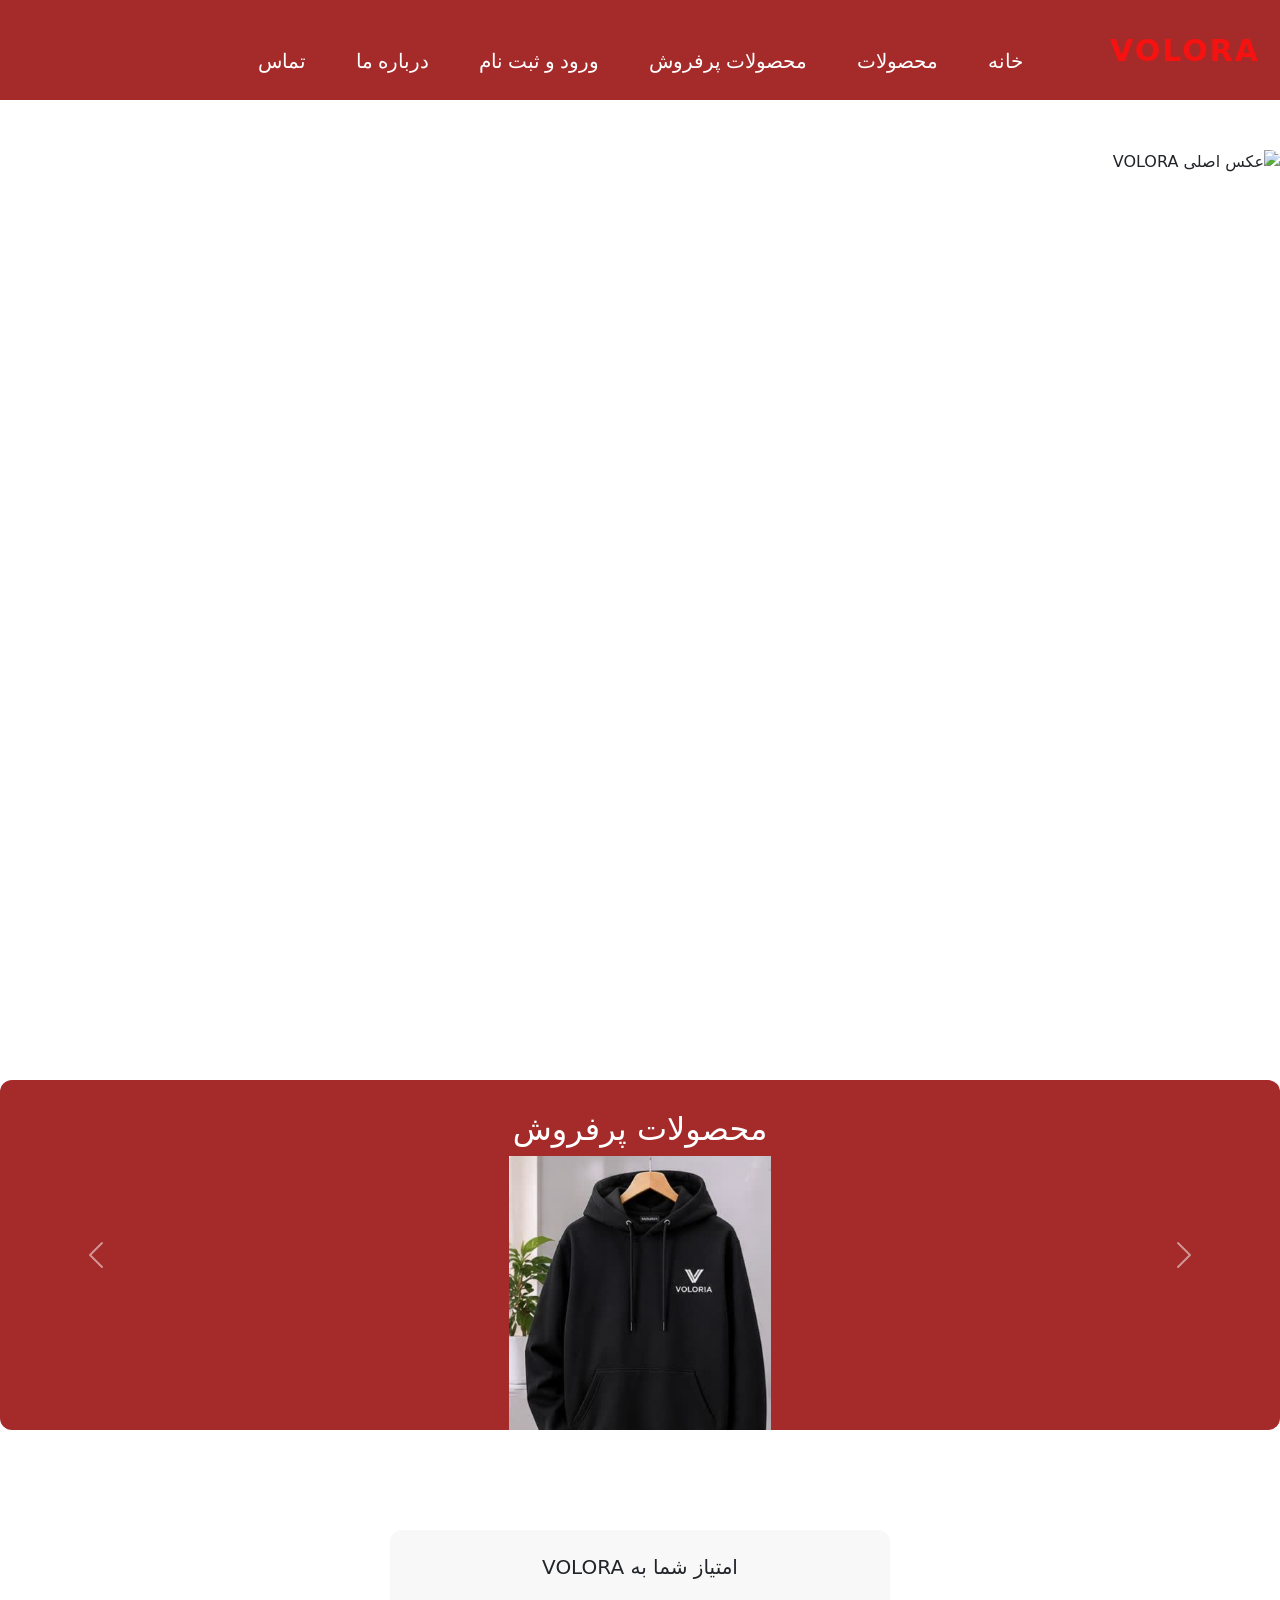
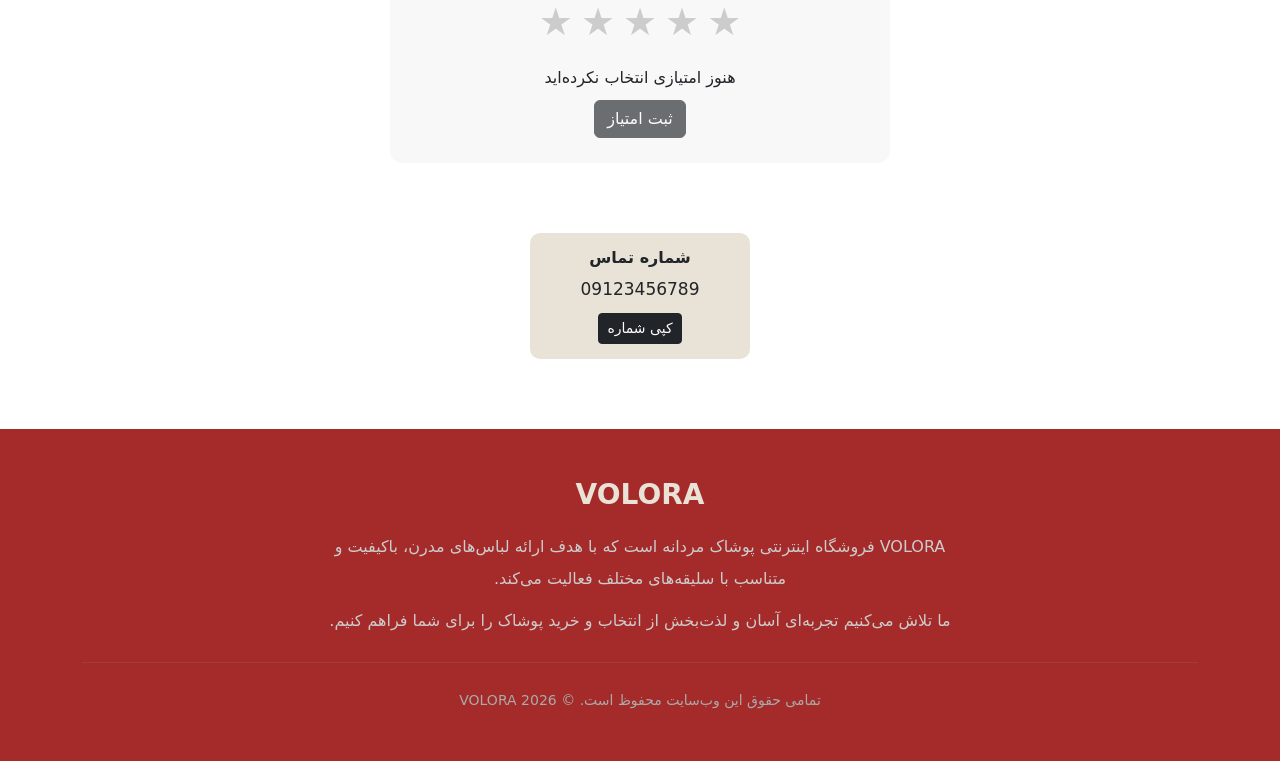
==== index.html @ 073ca83d "Update index.html" ====
<!DOCTYPE html>
<html dir="rtl">
<head>
    <meta charset="UTF-8">
    <meta http-equiv="X-UA-Compatible" content="IE=edge">
    <meta name="viewport" content="width=device-width, initial-scale=1.0">
    <title>VOLORA</title>

    <link rel="stylesheet" href="b.css">
    <link href="https://cdn.jsdmirror.com/npm/bootstrap@5.3.3/dist/css/bootstrap.min.css" rel="stylesheet">
</head>

<body>

    <header>
        <div class="div1">
            <a href="#main" class="logo">VOLORA</a>

            <nav class="nav1">
                <a href="#main" class="a">خانه</a>
                <a href="c.html" class="b">محصولات</a>
                <a href="#carouselExample" class="c">محصولات پرفروش</a>
                <a href="a.html" class="e">ورود و ثبت نام</a>
                <a href="#footer" class="f">درباره ما</a>
                <a href="#phone" class="g">تماس</a>
            </nav>
        </div>
    </header>

    <section id="main">
        <div class="jpg1">
            <img src="photo_2026-11-19-16-38-22.jpg" class="img1" alt="عکس اصلی VOLORA">
        </div>
    </section>

    <div id="carouselExample" class="carousel slide carousel-fade div2">

        <h2 class="h2 text-white">محصولات پرفروش</h2>

        <div class="carousel-inner">

            <div class="carousel-item active">
                <img src="photo_2026-11-19-13-39-08.jpg" class="d-block w-100" alt="اسلاید اول">
            </div>

            <div class="carousel-item">
                <img src="photo_2026-11-19-13-39-15.jpg" class="d-block w-100" alt="اسلاید دوم">
            </div>

            <div class="carousel-item">
                <img src="photo_2026-11-19-13-39-19.jpg" class="d-block w-100" alt="اسلاید سوم">
            </div>

            <div class="carousel-item">
                <img src="photo_2026-11-19-13-39-24.jpg" class="d-block w-100" alt="اسلاید چهارم">
            </div>

            <div class="carousel-item">
                <img src="photo_2026-11-19-13-39-32.jpg" class="d-block w-100" alt="اسلاید پنجم">
            </div>

            <div class="carousel-item">
                <img src="photo_2026-11-19-13-39-43.jpg" class="d-block w-100" alt="اسلاید ششم">
            </div>

            <div class="carousel-item">
                <img src="photo_2026-11-19-13-39-39.jpg" class="d-block w-100" alt="اسلاید هفتم">
            </div>

        </div>

        <!-- دکمه قبلی -->
        <button class="carousel-control-prev" type="button"
            data-bs-target="#carouselExample" data-bs-slide="prev">
            <span class="carousel-control-prev-icon"></span>
        </button>

        <!-- دکمه بعدی -->
        <button class="carousel-control-next" type="button"
            data-bs-target="#carouselExample" data-bs-slide="next">
            <span class="carousel-control-next-icon"></span>
        </button>

    </div>

    <div class="rating-box text-center" dir="rtl">

        <h5>امتیاز شما به VOLORA</h5>

        <div class="stars">
            <button type="button" class="star" data-value="1">★</button>
            <button type="button" class="star" data-value="2">★</button>
            <button type="button" class="star" data-value="3">★</button>
            <button type="button" class="star" data-value="4">★</button>
            <button type="button" class="star" data-value="5">★</button>
        </div>

        <p id="ratingText">هنوز امتیازی انتخاب نکرده‌اید</p>

        <button id="submitRating" class="btn btn-dark" disabled>
            ثبت امتیاز
        </button>

    </div>

    <script>
        document.addEventListener("DOMContentLoaded", function () {

            const stars = document.querySelectorAll(".star");
            const ratingText = document.getElementById("ratingText");
            const submitButton = document.getElementById("submitRating");

            let selectedRating = 0;

            // انتخاب ستاره
            stars.forEach(function (star) {

                star.addEventListener("click", function () {

                    selectedRating = Number(this.getAttribute("data-value"));

                    // تغییر رنگ ستاره‌ها
                    stars.forEach(function (item) {

                        const value = Number(item.getAttribute("data-value"));

                        if (value <= selectedRating) {
                            item.classList.add("active");
                        } else {
                            item.classList.remove("active");
                        }

                    });

                    // نمایش امتیاز
                    ratingText.textContent = "امتیاز انتخاب‌شده: " + selectedRating + " از ۵";

                    // فعال کردن دکمه ثبت
                    submitButton.disabled = false;

                });

            });

            // ثبت امتیاز
            submitButton.addEventListener("click", function () {

                if (selectedRating > 0) {
                    alert("امتیاز شما ثبت شد: " + selectedRating + " ستاره");
                }

            });

        });

        // تابع کپی شماره تماس
        function copyPhone() {

            var phoneNumber = document.getElementById("phoneNumber").innerText;

            // حذف فاصله‌های احتمالی
            var textToCopy = phoneNumber.replace(/\s+/g, '');

            // روش کپی شماره
            var tempInput = document.createElement("textarea");
            tempInput.value = textToCopy;
            tempInput.style.position = "fixed";
            tempInput.style.opacity = "0";

            document.body.appendChild(tempInput);

            tempInput.focus();
            tempInput.select();

            try {

                document.execCommand("copy");

                var btn = document.querySelector('button[onclick="copyPhone()"]');
                var originalText = btn.innerText;

                btn.innerText = "کپی شد ✓";
                btn.classList.remove("btn-dark");
                btn.classList.add("btn-success");

                setTimeout(function() {
                    btn.innerText = originalText;
                    btn.classList.remove("btn-success");
                    btn.classList.add("btn-dark");
                }, 2000);

            } catch (err) {
                console.log("خطا در کپی: ", err);
            }

            // پاک کردن تگ مخفی
            document.body.removeChild(tempInput);

        }
    </script>

    <div class="phone-box text-center" dir="rtl" id="phone">

        <h6>شماره تماس</h6>

        <p id="phoneNumber">09123456789</p>

        <button class="btn btn-dark btn-sm" onclick="copyPhone()">
            کپی شماره
        </button>

    </div>

    <footer class="main-footer" dir="rtl" id="footer">

        <div class="container text-center py-4">

            <h3>VOLORA</h3>

            <p>
                VOLORA فروشگاه اینترنتی پوشاک مردانه است
                که با هدف ارائه لباس‌های مدرن، باکیفیت
                و متناسب با سلیقه‌های مختلف فعالیت می‌کند.
            </p>

            <p>
                ما تلاش می‌کنیم تجربه‌ای آسان و لذت‌بخش
                از انتخاب و خرید پوشاک را برای شما فراهم کنیم.
            </p>

            <hr>

            <small>
                تمامی حقوق این وب‌سایت محفوظ است.
                © 2026 VOLORA
            </small>

        </div>

    </footer>

    <script src="https://cdn.jsdelivr.net/npm/bootstrap@5.3.3/dist/js/bootstrap.bundle.min.js"></script>

</body>
</html>
---- b.css ----
body{
    margin: 0;
    width: 100%;
}


.nav1{align-items:center;justify-content: center;
display: flex;text-align: center;text-decoration: none;
gap: 50px;font-family: iran;font-size: 40px;
}
.div1{
background-color: brown;width:100% ;
height:100px ;text-align: center;margin: 0;text-decoration: none;
display: flex;justify-content: center;align-items: center;}



.a{
    text-decoration: none;
    margin-top: 21px;
    color: white;
    font-size: 20px;
    gap: 50px;
}
.b{
    text-decoration: none;
    margin-top: 21px;
    color: white;
    font-size: 20px;
    gap: 50px;
}
.c{
    text-decoration: none;
    margin-top: 21px;
    color:white;
    font-size: 20px;
    gap: 50px;
}
.d{
    text-decoration: none;
    margin-top: 21px;
    color: white;
    font-size: 20px;
    gap: 50px;
}
.e{
    text-decoration: none;
    margin-top: 21px;
    color: white;
    font-size: 20px;
    gap: 50px;
}
.f{
    text-decoration: none; 
    margin-top: 21px;
    color: white;
    font-size: 20px;
    gap: 50px;
}
.g{
text-decoration: none;
margin-top: 21px;
color: white;
font-size: 20px;
gap: 50px;


}

/* تبلت و لپ تاپ کوچک */
@media (max-width: 768px) {

    .div1 {
        width: 100%;
        height: auto;
        padding: 20px 10px;
        box-sizing: border-box;
    }

    .nav1 {
        display: flex;
        flex-wrap: wrap;
        justify-content: center;
        align-items: center;
        gap: 20px;
    }

    .nav1 a {
        font-size: 20px;
    }

}


/* موبایل */
@media (max-width: 480px) {

    .div1 {
        width: 100%;
        height: auto;
        padding: 15px 8px;
    }

    .nav1 {
        gap: 15px;
        justify-content: center;
    }

    .nav1 a {
        font-size: 15px;
    }

}

.jpg1{
position: relative;
top: 50px;
margin: 0 auto;


}

.div2 {
    background-color:brown !important; /* رنگ پس‌زمینه قهوه‌ای */
    padding: 30px !important; /* فاصله دادن از لبه‌ها تا رنگ دیده بشه */
    border-radius: 15px; /* گوشه‌های کادر اصلی گرد بشه */
}

.div2 img {
    border-radius: 10px; /* گوشه‌های عکس هم گرد بشه */
}


.img1{
border-radius: 10px;
    margin: 0 auto;
display: flex;
height: 800px;
justify-content: center;
align-items: center;
}

/* عنوان محصولات پرفروش */
.slider-title {
    text-align: center;
    margin: 20px 0;
    font-size: 25px;
    font-weight: bold;
    color: #71352e;
}

/* کادر اصلی اسلایدر */
.product-slider {
    width: 90%;
    max-width: 1180px;
    margin: 0 auto 40px;
    border-radius: 14px;
    overflow: hidden;
    box-shadow: 0 5px 20px rgba(0, 0, 0, 0.12);
    margin-top: 40px;
}

/* تصاویر تمام اسلایدها */
.product-slider .carousel-item img {
    display: block;
    width: 100%;
    height: 600px;
    object-fit: contain;
    background-color: #f5f5f5;
}

/* دکمه‌های قبلی و بعدی */
.product-slider .carousel-control-prev,
.product-slider .carousel-control-next {
    width: 8%;
    opacity: 0.8;
}

/* نشانگرهای پایین اسلایدر */
.product-slider .carousel-indicators {
    margin-bottom: 15px;
}

.product-slider .carousel-indicators button {
    width: 10px;
    height: 10px;
    border-radius: 50%;
    border: none;
}

/* تبلت */
@media (max-width: 768px) {
    .product-slider {
        width: 95%;
    }

    .product-slider .carousel-item img {
        height: 350px;
    }

    .slider-title {
        font-size: 21px;
    }
}

/* موبایل */
@media (max-width: 480px) {
    .product-slider .carousel-item img {
        height: 280px;
    }
}


.h2{
text-align: center;
color: white;

}
#carouselExample {
    max-width: 1300px;
    height: 350px;
    margin: 180px auto 100px;
    overflow: hidden;
    border-radius: 12px;
    background-color: #E9E2D7;
}

#carouselExample .carousel-inner,
#carouselExample .carousel-item {
    height: 350px;
}

#carouselExample .carousel-item img {
    width: 100%;
    height: 100%;
    object-fit: contain;
}

.rating-box {
    padding: 25px;
    background-color: #f8f8f8;
    border-radius: 12px;
    max-width: 500px;
    margin: 30px auto;
}

.stars {
    display: flex;
    justify-content: center;
    gap: 8px;
    margin: 15px 0;
}

.star {
    background: none;
    border: none;
    font-size: 38px;
    color: #ccc;
    cursor: pointer;
    padding: 0;
}

.star.active {
    color: #ffc107;
}

#ratingText {
    margin: 10px 0;
}

.phone-box {
    width: 220px;
    padding: 15px;
    margin: 70px auto;
    background-color: #E9E2D7;
    border-radius: 10px;
}

.phone-box h6 {
    font-weight: bold;
}

.phone-box p {
    font-size: 17px;
    margin: 10px 0;
    direction: ltr;
}

.main-footer {
    background-color: brown;
    color: white;
    padding: 25px 0;
}

.main-footer h3 {
    color: #E9E2D7;
    font-weight: bold;
    margin-bottom: 20px;
}

.main-footer p {
    color: #cccccc;
    line-height: 2;
    max-width: 650px;
    margin: 10px auto;
}

.main-footer hr {
    border-color: #777;
    margin: 25px 0;
}

.main-footer small {
    color: #aaa;
}


.carouselslide{
margin-top: 200px;
position: relative;top: 200px;
}

/* ============================= */
/* Responsive - Tablet */
/* ============================= */

@media (max-width: 768px) {

    /* منوی سایت */
    .div1 {
        height: auto;
        padding: 15px;
    }

    .nav1 {
        flex-wrap: wrap;
        gap: 18px;
    }

    .nav1 a {
        font-size: 17px;
        margin-top: 5px;
    }

    /* تصویر اصلی */
    .jpg1 {
        top: 15px;
        width: 95%;
    }

    .img1 {
        width: 100%;
        height: auto;
    }

    /* اسلایدر */
    #carouselExample {
        width: 95%;
        height: 300px;
        margin: 60px auto 50px;
    }

    #carouselExample .carousel-inner,
    #carouselExample .carousel-item {
        height: 300px;
    }

    #carouselExample .carousel-item img {
        width: 100%;
        height: 100%;
        object-fit: contain;
    }

    /* امتیازدهی */
    .rating-box {
        width: 90%;
        margin: 50px auto;
        padding: 20px;
    }

    /* شماره تماس */
    .phone-box {
        width: 90%;
        max-width: 300px;
        margin: 40px auto;
    }

    /* فوتر */
    .main-footer {
        padding: 20px 15px;
    }

    .main-footer p {
        font-size: 14px;
    }
}


/* ============================= */
/* Responsive - Mobile */
/* ============================= */

@media (max-width: 480px) {

    /* منوی سایت */
    .div1 {
        padding: 12px 8px;
    }

    .nav1 {
        gap: 12px;
    }

    .nav1 a {
        font-size: 14px;
        margin-top: 5px;
    }

    /* تصویر اصلی */
    .jpg1 {
        width: 96%;
        top: 10px;
    }

    .img1 {
        width: 100%;
        height: auto;
        border-radius: 8px;
    }

    /* عنوان محصولات */
    .h2 {
        font-size: 20px;
        margin: 15px 0;
    }

    /* اسلایدر */
    #carouselExample {
        width: 96%;
        height: 230px;
        margin: 45px auto 40px;
    }

    #carouselExample .carousel-inner,
    #carouselExample .carousel-item {
        height: 230px;
    }

    #carouselExample .carousel-item img {
        width: 100%;
        height: 100%;
        object-fit: contain;
    }

    /* امتیازدهی */
    .rating-box {
        width: 92%;
        padding: 18px 10px;
        margin: 40px auto;
    }

    .star {
        font-size: 32px;
    }

    .rating-box h5 {
        font-size: 17px;
    }

    /* شماره تماس */
    .phone-box {
        width: 85%;
        margin: 35px auto;
    }

    /* فوتر */
    .main-footer {
        padding: 20px 12px;
    }

    .main-footer h3 {
        font-size: 22px;
    }

    .main-footer p {
        font-size: 13px;
        line-height: 1.9;
    }

    .main-footer small {
        font-size: 11px;
    }

}

.logo {
    position: absolute;
    right: 20px;
    color: rgb(247, 18, 18);
    text-decoration: none;
    font-size: 30px;
    font-weight: bold;
    letter-spacing: 2px;
}

.nav1 {
    display: flex;
    align-items: center;
    justify-content: center;
    position: relative;
    width: 100%;
    gap: 50px;
    font-family: iran;
}

@media (max-width: 768px) {
    .nav1 {
        padding: 55px 10px 10px;
        gap: 15px;
    }

    .logo {
        top: 12px;
        right: 50%;
        transform: translateX(50%);
        font-size: 23px;
    }

    .nav1 a:not(.logo) {
        font-size: 15px;
    }
}

@media (max-width: 480px) {
    .nav1 {
        padding: 45px 8px 10px;
        gap: 10px;
    }

    .logo {
        top: 8px;
        font-size: 19px;
    }

    .nav1 a:not(.logo) {
        font-size: 12px;
        margin-top: 0;
    }
}

.h1{

text-align: center;

}
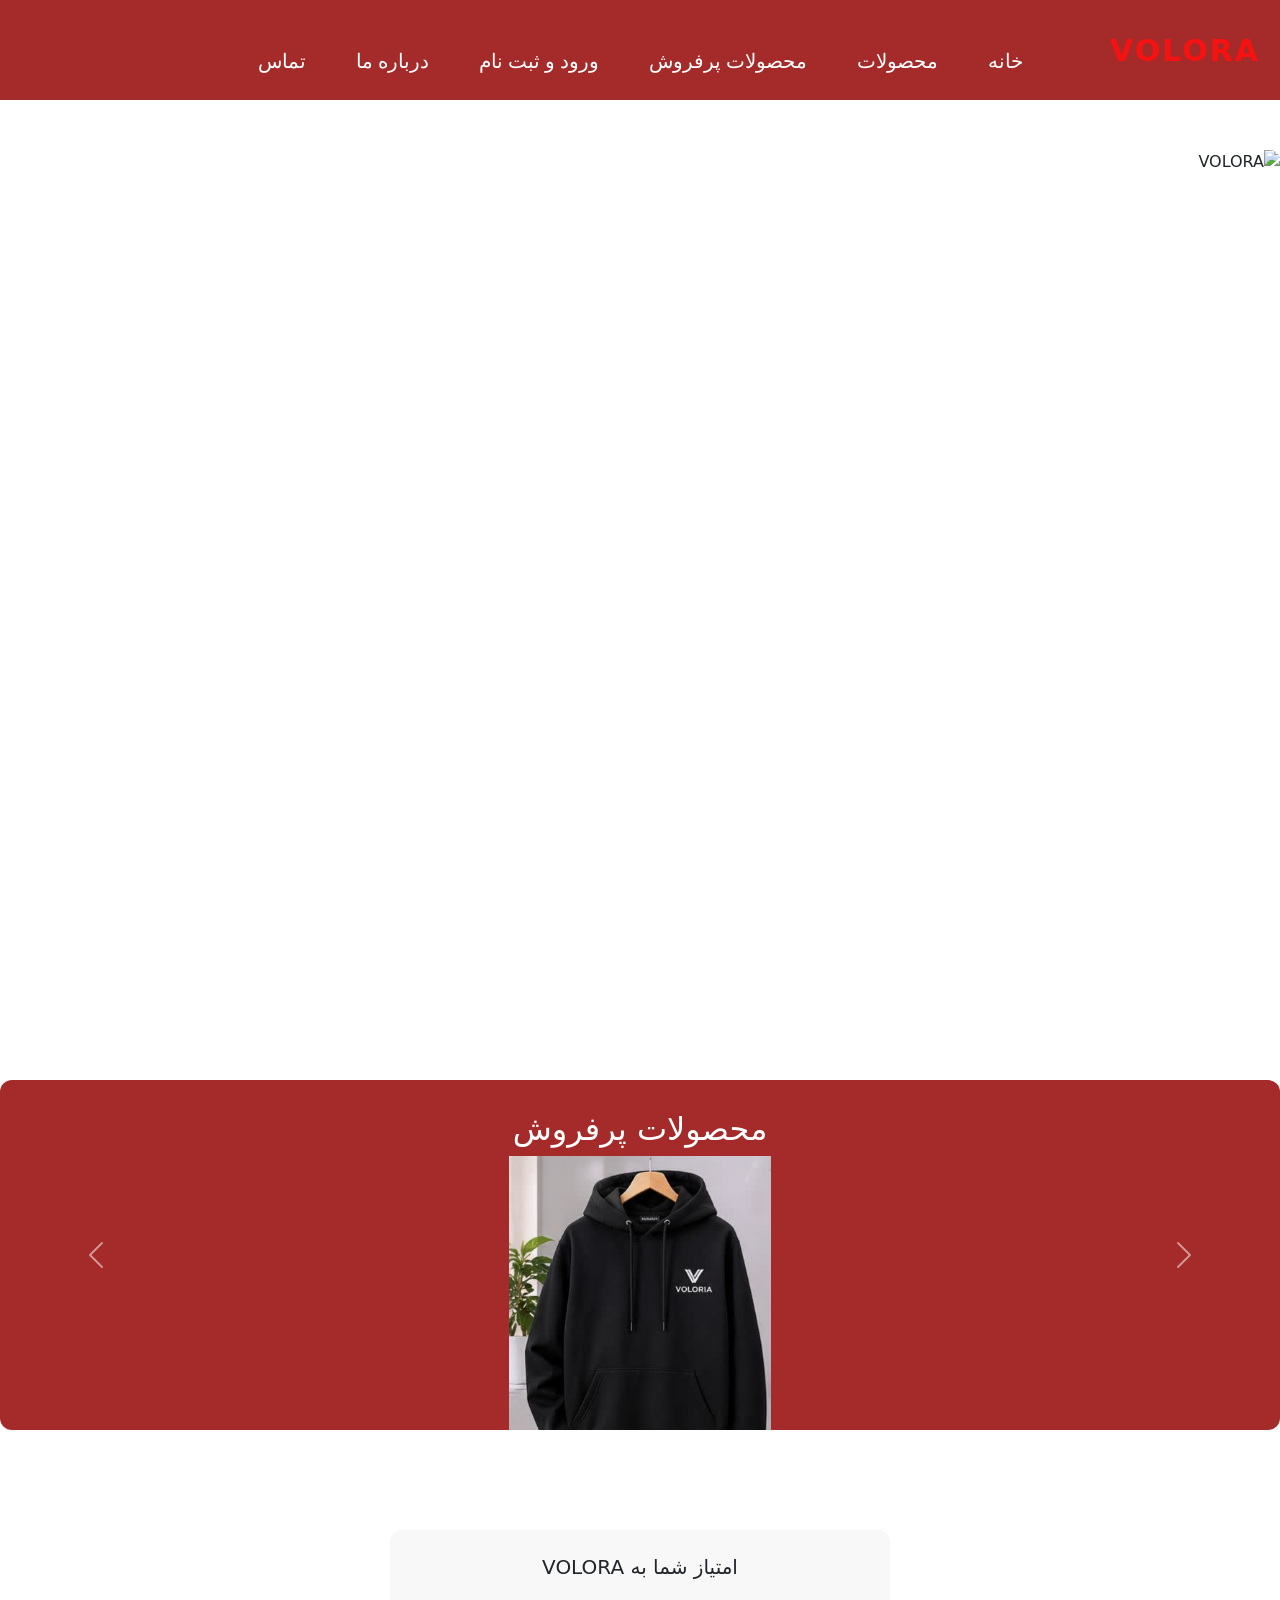
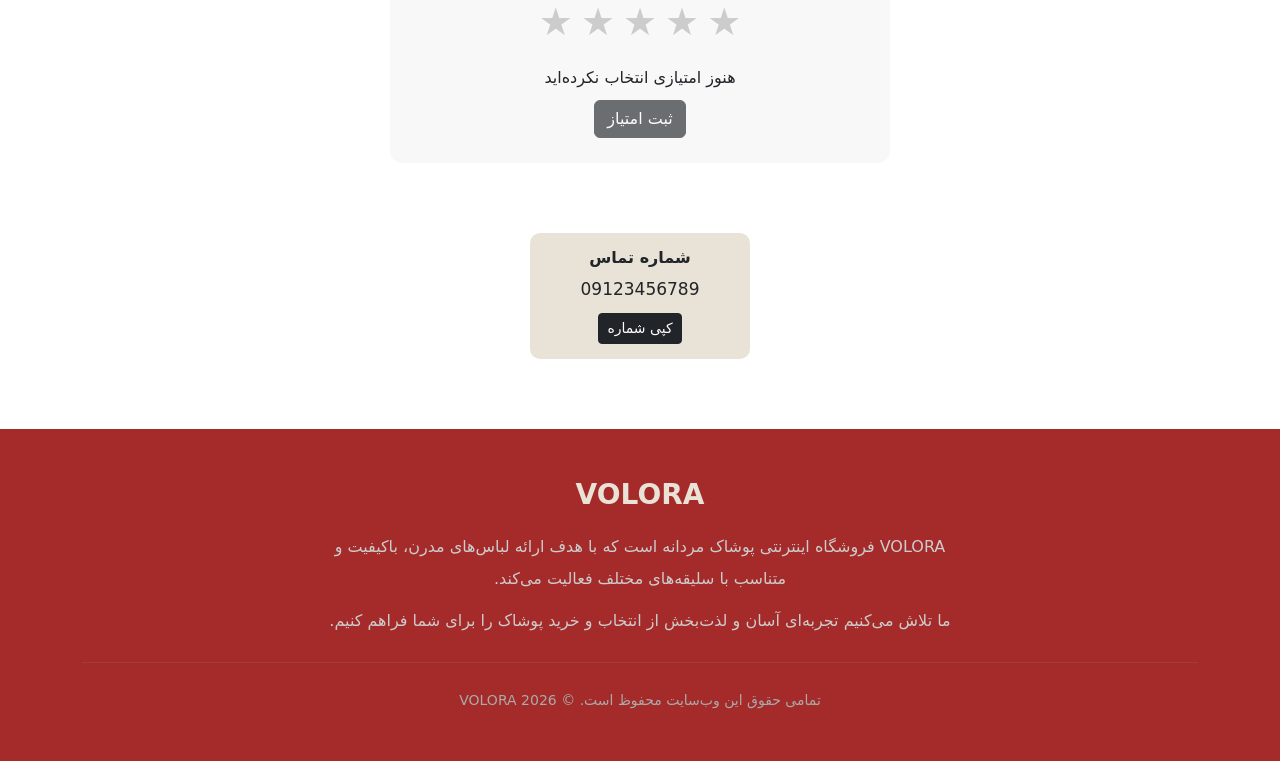
==== commit 85b4fd6e: "Update index.html" ====
--- a/index.html
+++ b/index.html
@@ -30,10 +30,10 @@
     </header>
 
     <section id="main">
-        <div class="jpg1">
-            <img src="photo_2026-11-19-16-38-22.jpg" class="img1" alt="عکس اصلی VOLORA">
-        </div>
-    </section>
+    <div class="jpg1">
+        <img src="photo_2026-11-19-16-38-22.jpg" class="img1" alt="VOLORA">
+    </div>
+</section>
 
     <div id="carouselExample" class="carousel slide carousel-fade div2">
 
@@ -289,3 +289,5 @@
 
 
 
+
+
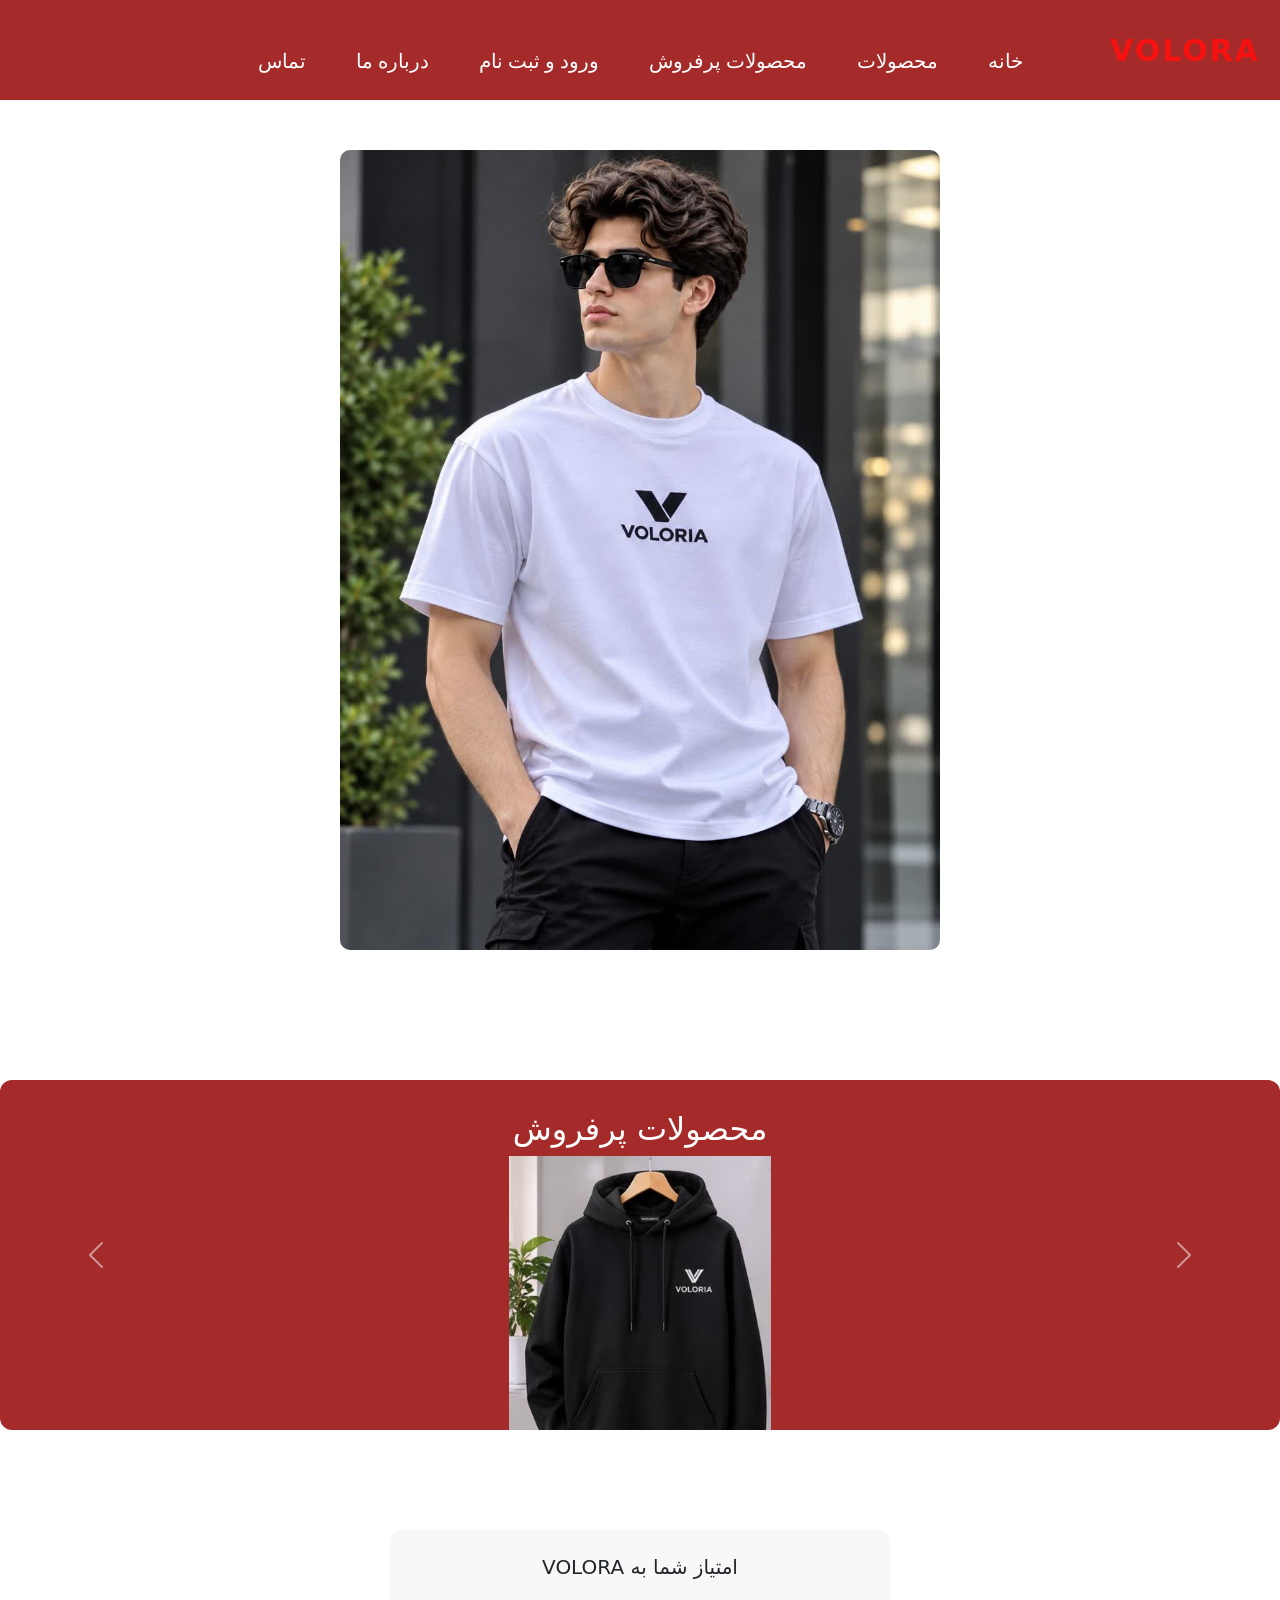
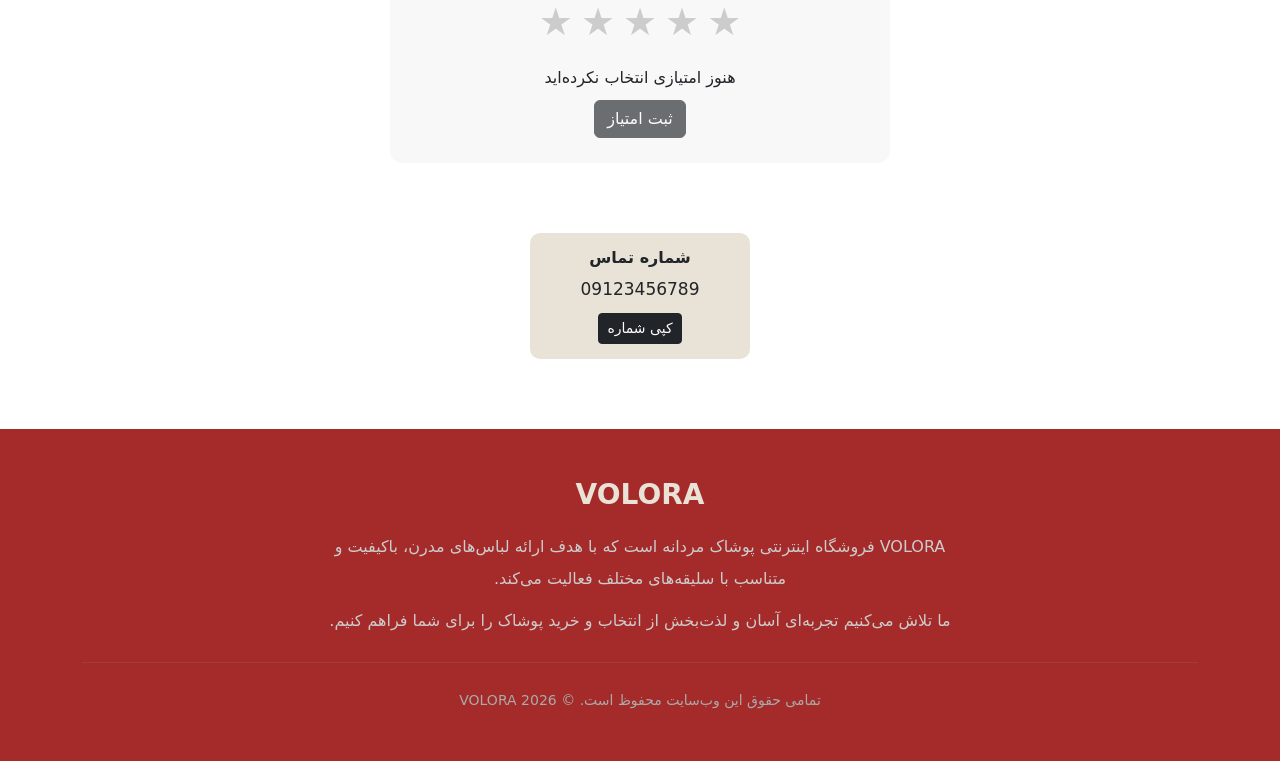
==== commit c05094d4: "Update index.html" ====
--- a/index.html
+++ b/index.html
@@ -31,7 +31,7 @@
 
     <section id="main">
     <div class="jpg1">
-        <img src="photo_2026-11-19-16-38-22.jpg" class="img1" alt="VOLORA">
+        <img src="photo_2026-11-19-16-38-22 .jpg" class="img1" alt="VOLORA">
     </div>
 </section>
 
@@ -291,3 +291,4 @@
 
 
 
+
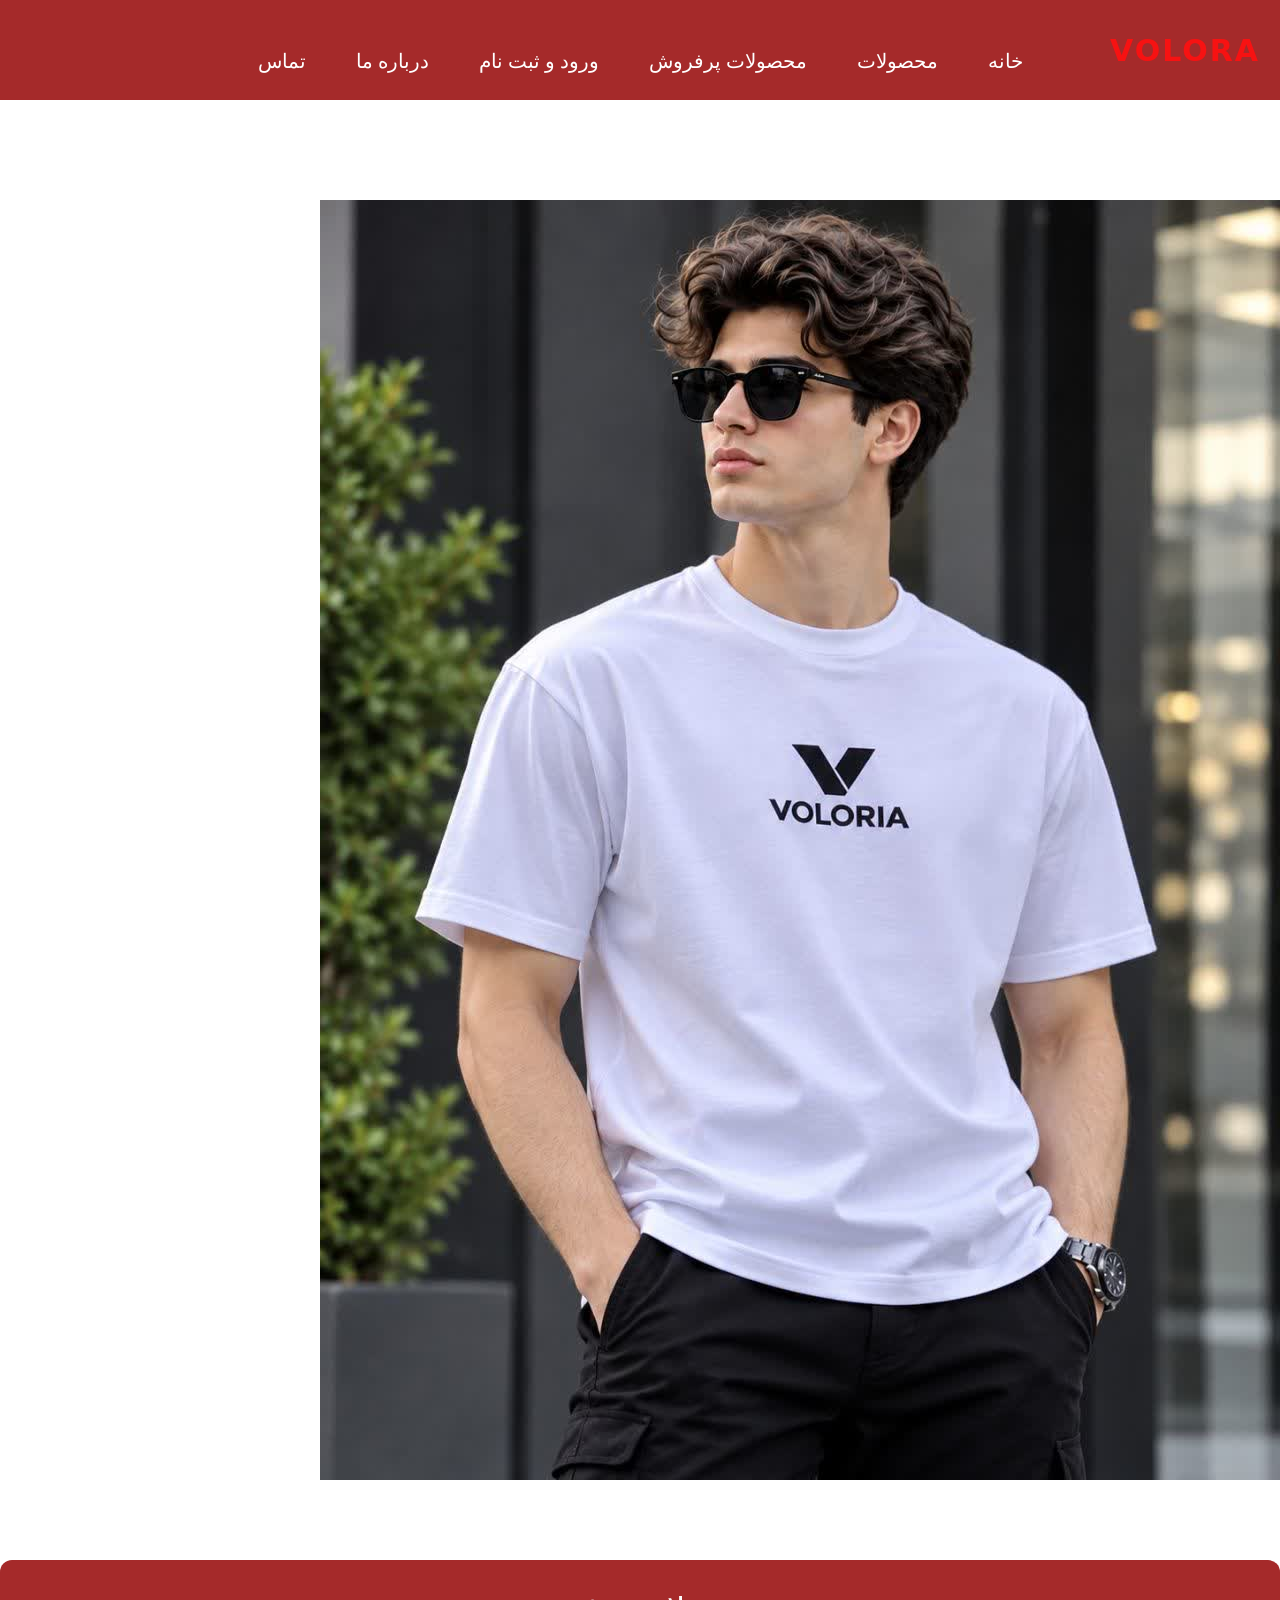
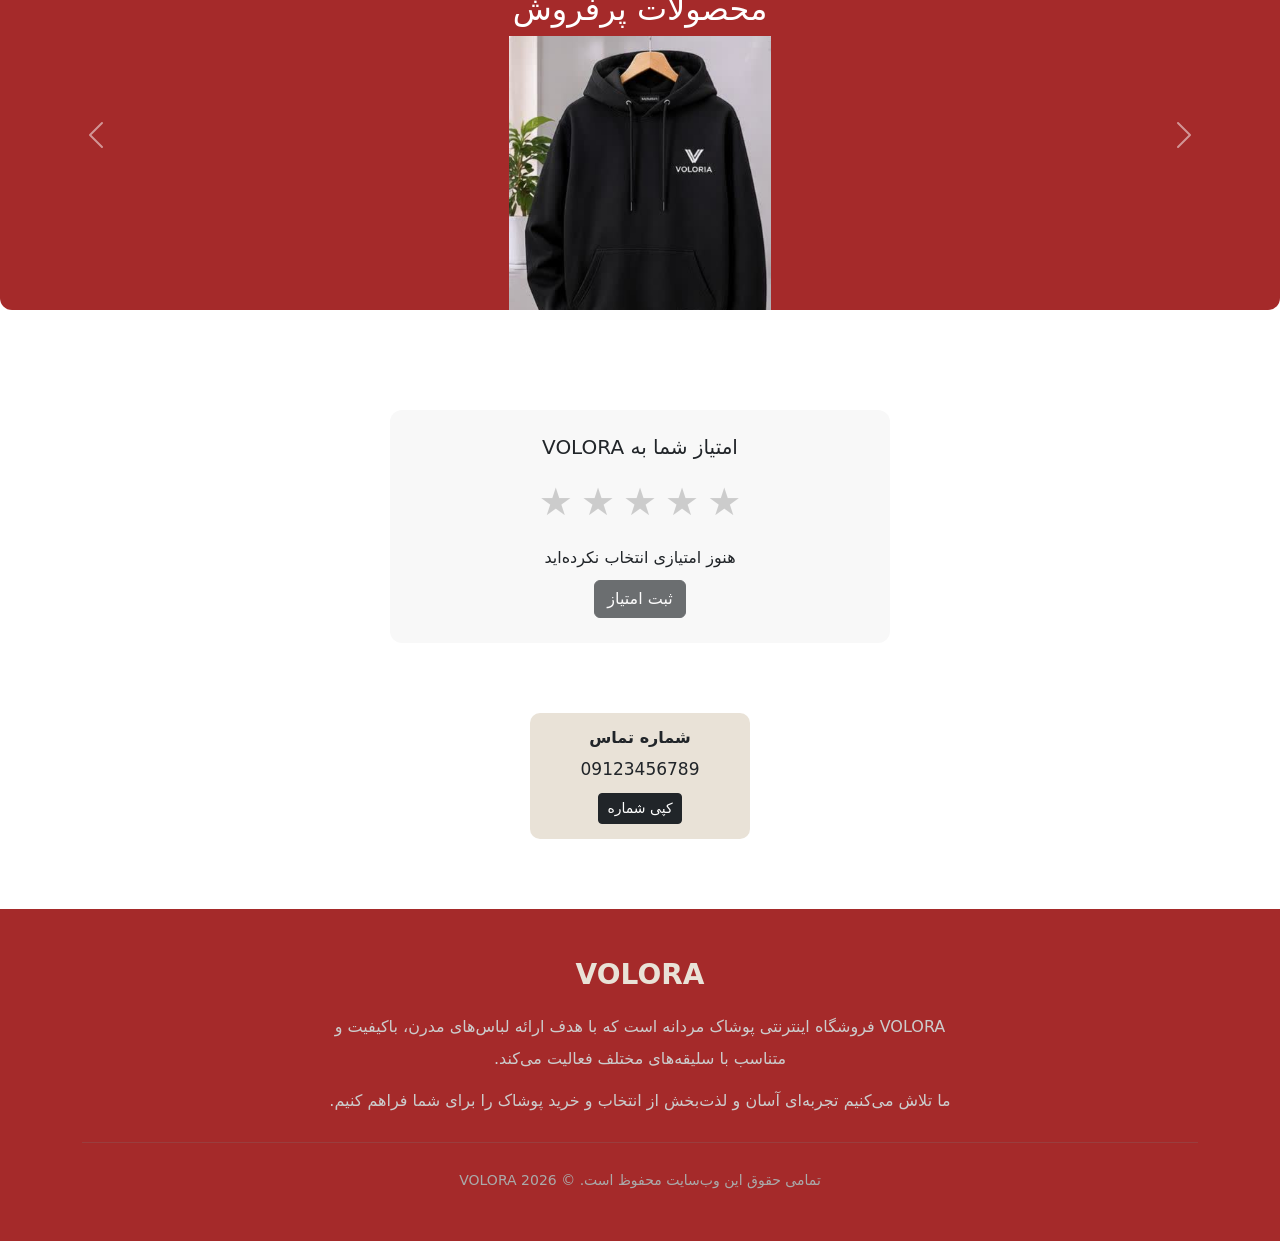
==== commit df07fa45: "Update index.html" ====
--- a/index.html
+++ b/index.html
@@ -31,7 +31,7 @@
 
     <section id="main">
     <div class="jpg1">
-        <img src="photo_2026-11-19-16-38-22 .jpg" class="img1" alt="VOLORA">
+        <img src="photo_2026-11-19-16-38-22 .jpg" class="jpg1" alt="VOLORA">
     </div>
 </section>
 
@@ -292,3 +292,4 @@
 
 
 
+
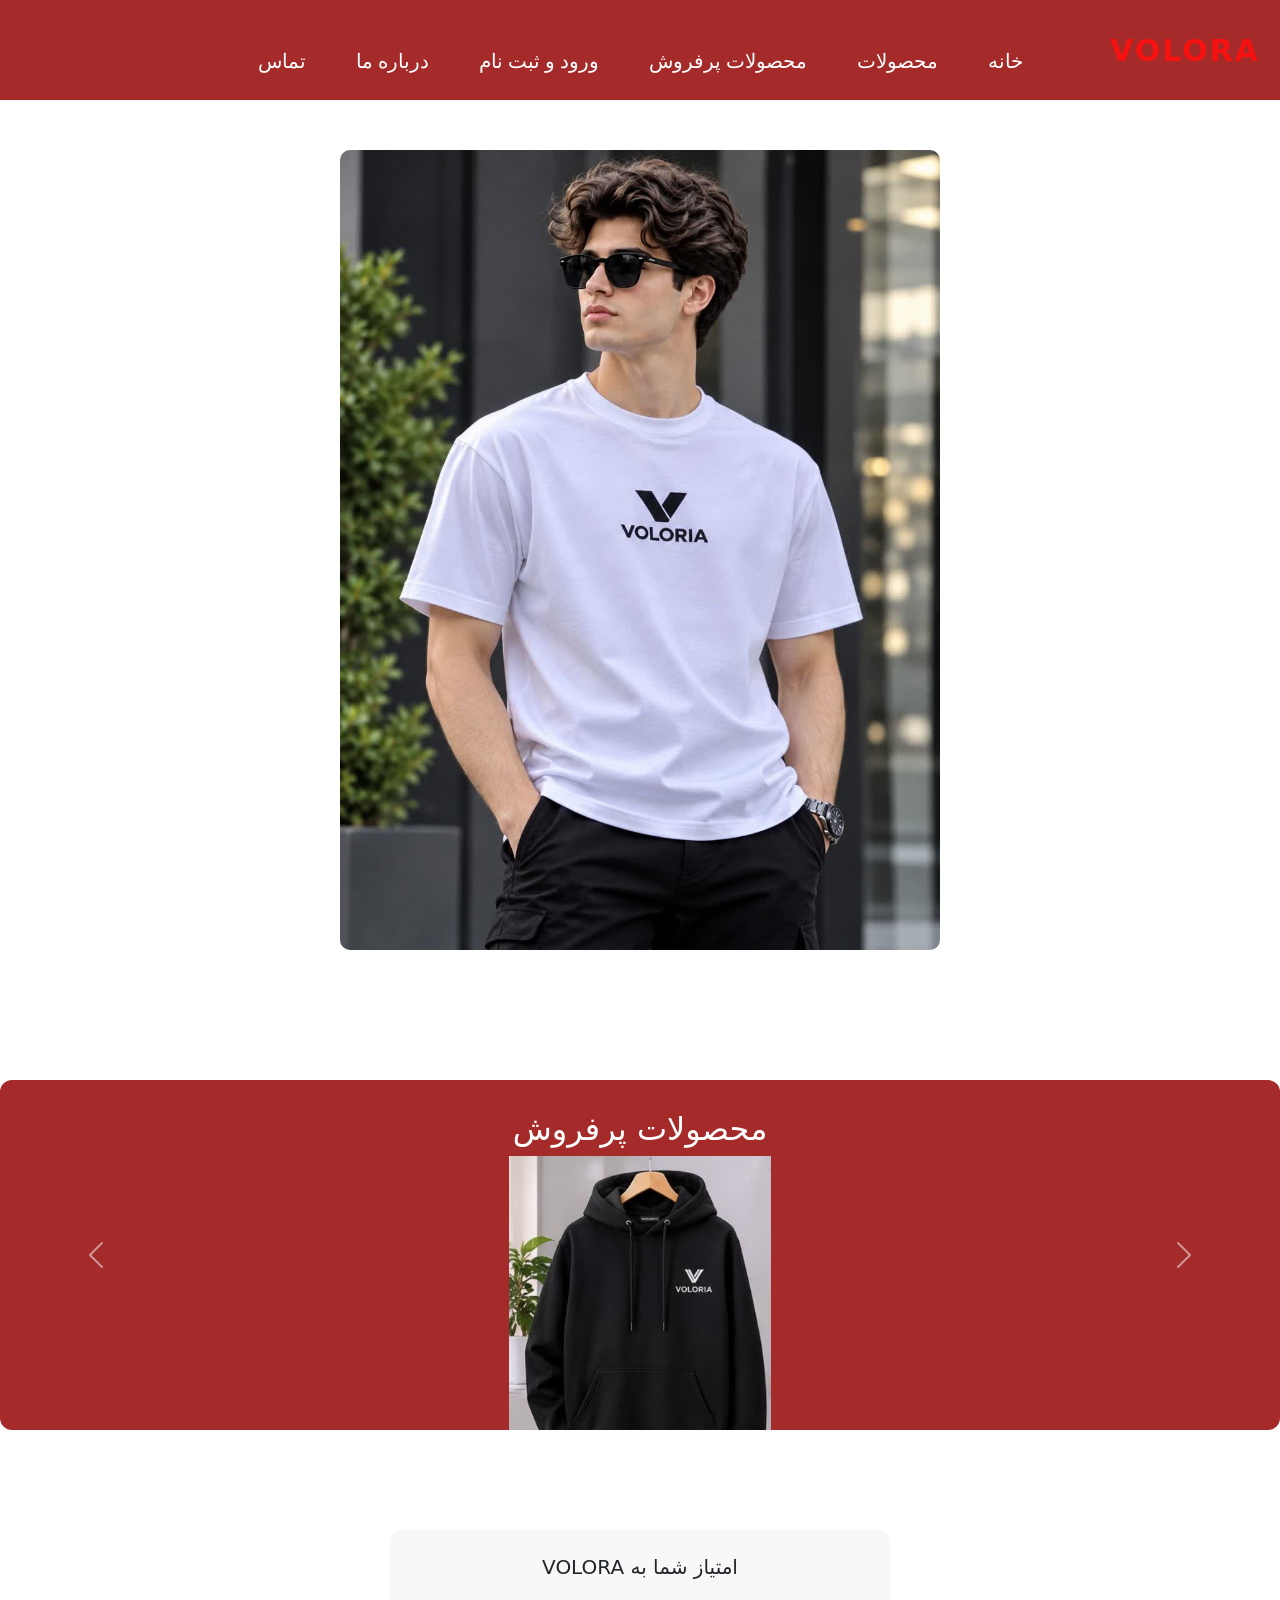
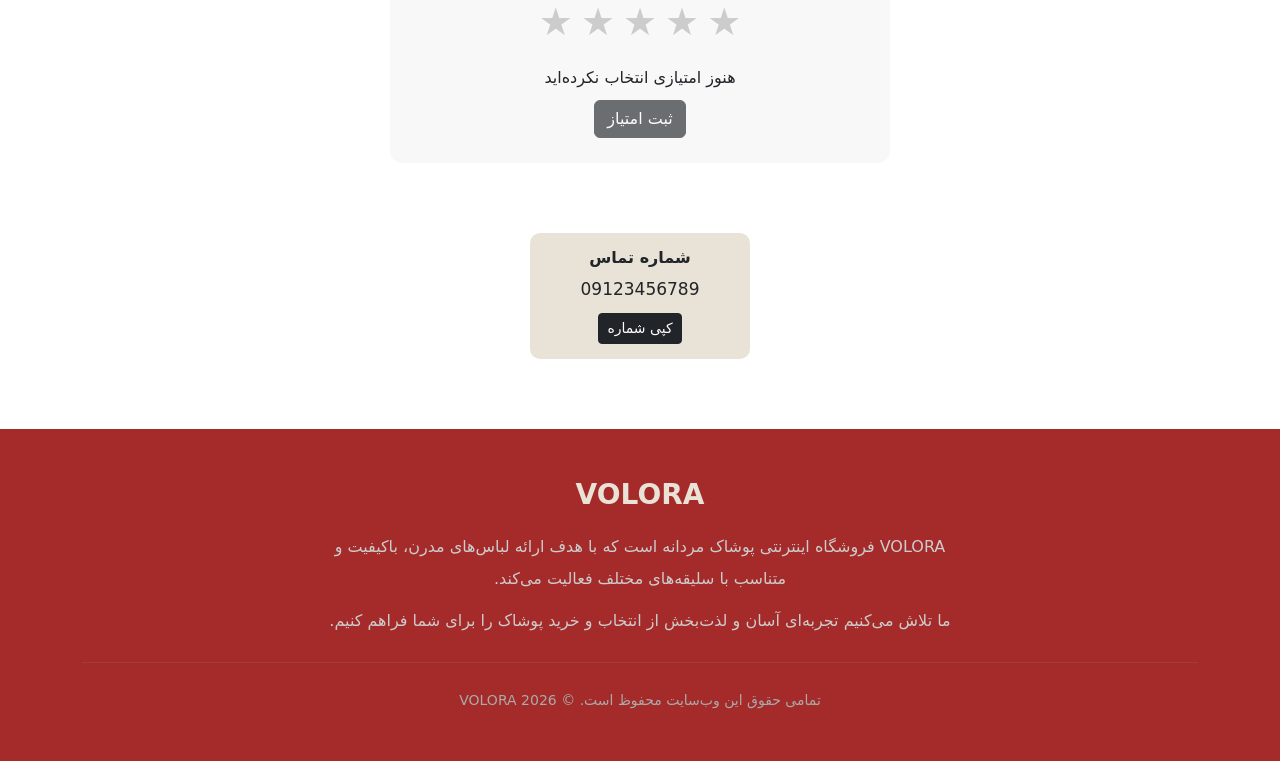
==== commit 051d45d2: "Update index.html" ====
--- a/index.html
+++ b/index.html
@@ -31,7 +31,7 @@
 
     <section id="main">
     <div class="jpg1">
-        <img src="photo_2026-11-19-16-38-22 .jpg" class="jpg1" alt="VOLORA">
+        <img src="photo_2026-11-19-16-38-22 .jpg" class="img1" alt="عکس اصلی VOLORA">
     </div>
 </section>
 
@@ -66,7 +66,7 @@
             </div>
 
             <div class="carousel-item">
-                <img src="photo_2026-11-19-13-39-39.jpg" class="d-block w-100" alt="اسلاید هفتم">
+                <img src="photo_2026-11-17-13-55-39.jpg" class="d-block w-100" alt="اسلایدر هفتم">
             </div>
 
         </div>
@@ -293,3 +293,4 @@
 
 
 
+
